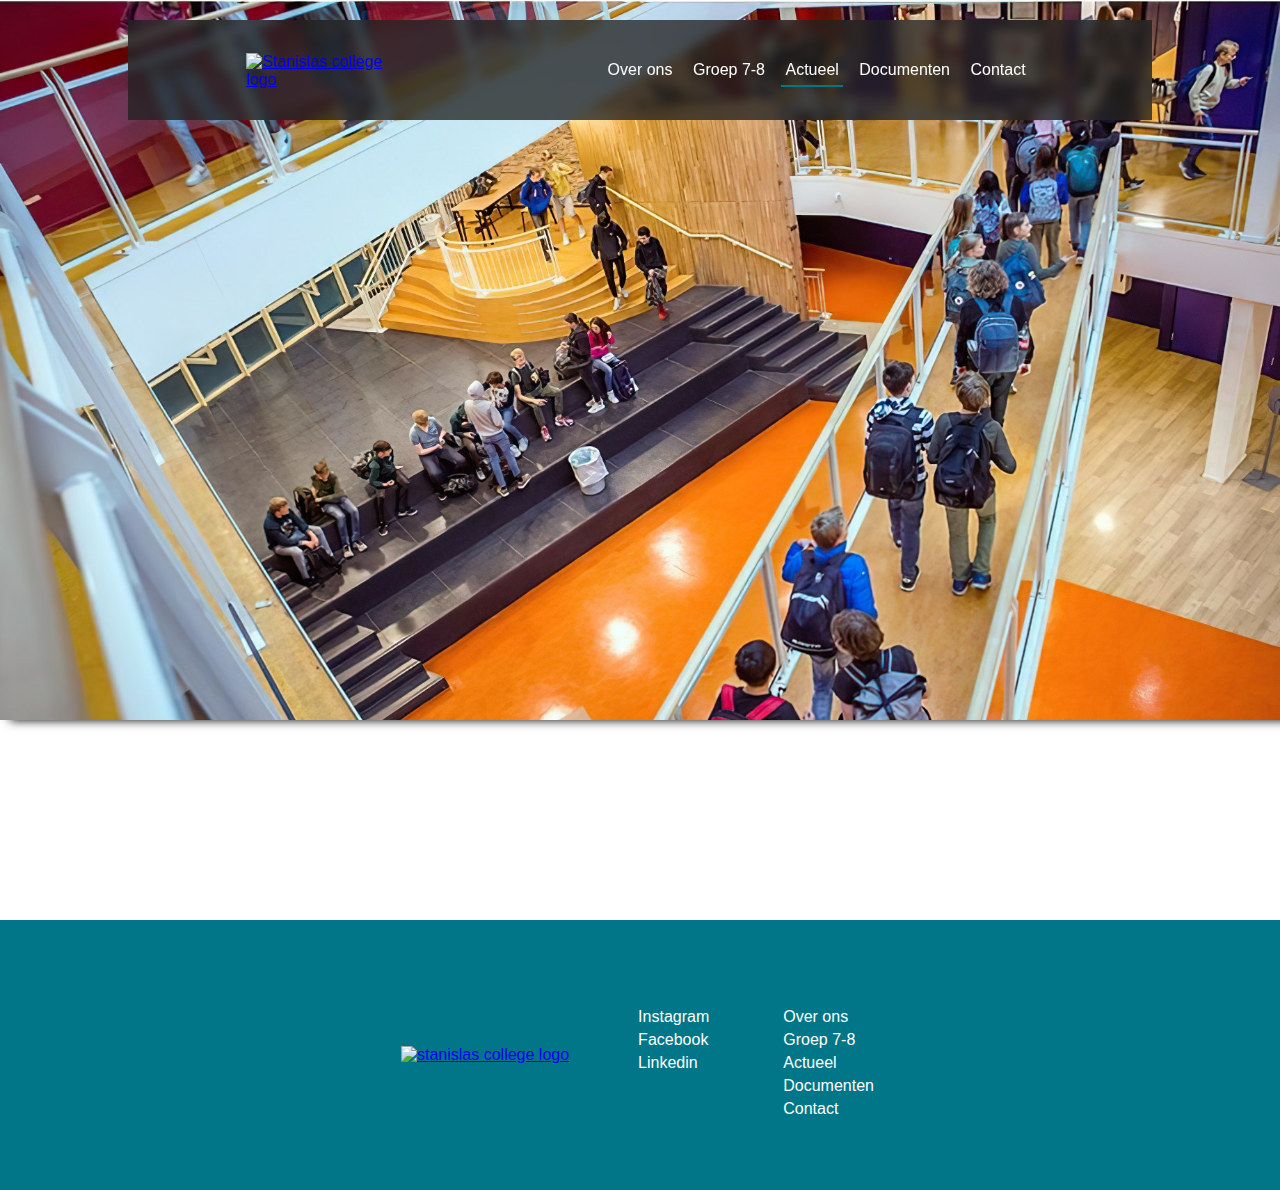
==== pages/actueel.html @ e2d853f0 "." ====
<!DOCTYPE html>
<html lang="nl">

<head>
  <meta charset="utf-8" />
  <meta name="viewport" content="width=device-width" />

  <title>Stanislascollege Westplanstoen</title>
  <link href="./../css/styles.css" rel="stylesheet" type="text/css" />
  <link rel="stylesheet" href="https://cdnjs.cloudflare.com/ajax/libs/font-awesome/4.7.0/css/font-awesome.min.css" />
</head>

<body>
  <header>
    <nav>
      <div class="nav_logo">
        <a href="./../index.html">
          <img
            src="https://www.stanislascollegewestplantsoen.nl/lcms2/RESIZE/w250/bestanden/Stanislas_SCW_lichtgroen_witrgb@2x.png?1669297369="
            alt="Stanislas college logo" />
        </a>
      </div>
      <ul>
        <li class="nav_item">
          <a class="nav_link" href="./over-ons.html">Over ons</a>
        </li>
        <li class="nav_item">
          <a class="nav_link" href="./groep78.html">Groep 7-8</a>
        </li>
        <li class="nav_item">
          <a class="nav_link active " href="./actueel.html">Actueel</a>
        </li>
        <li class="nav_item">
          <a class="nav_link" href="./documenten.html">Documenten</a>
        </li>
        <li class="nav_item">
          <a class="nav_link" href="./contact.html">Contact</a>
        </li>
      </ul>
    </nav>
  </header>

  <main>
  </main>

  <footer>
    <div class="footer_logo_container">
      <a href="./../index.html">
        <img
          src="https://www.stanislascollegewestplantsoen.nl/lcms2/RESIZE/w250/bestanden/Stanislas_SCW_lichtgroen_witrgb@2x.png?1669297369="
          alt="stanislas college logo" class="footer_logo" />
      </a>
    </div>

    <div class="socials_container">
      <ul>
        <li class="social">
          <a target="_blank" href="https://www.instagram.com/stanislascollege_westplantsoen/">Instagram</a>
        </li>
        <li class="social">
          <a target="_blank" href="https://www.facebook.com/stanislascollegewestplantsoen/?locale=nl_NL">Facebook</a>
        </li>
        <li class="social">
          <a target="_blank" href="https://nl.linkedin.com/company/stanislascollege">Linkedin</a>
        </li>
      </ul>
    </div>

    <div class="nav_footer_container">
      <ul>
        <li class="nav_item"><a href="./over-ons.html">Over ons</a></li>
        <li class="nav_item"><a href="./groep78.html">Groep 7-8</a></li>
        <li class="nav_item"><a href="./actueel.html">Actueel</a></li>
        <li class="nav_item">
          <a href="./documenten.html">Documenten</a>
        </li>
        <li class="nav_item"><a href="./contact.html">Contact</a></li>
      </ul>
    </div>
  </footer>
</body>

</html>
---- css/styles.css ----
@import url("https://fonts.googleapis.com/css2?family=Open+Sans&family=Roboto&display=swap");
:root {
  --color-primary: #007688;
  --color-secondary: #7bd15e;
  --color-light: #fff;
  --color-dark: #212121;
  --font-family: "Open Sand", sans-serif;
}

* {
  padding: 0;
  margin: 0;
  box-sizing: border-box;
  font-family: var(--font-family);
  scrollbar-color: var(--color-primary);
}

body {
  overflow-x: hidden;
}

::-webkit-scrollbar {
  width: 0px;
}

header {
  width: 100vw;
  height: 80vh;
  display: flex;
  justify-content: center;
  background-image: url("./../images/School-Dia-8.jpg");
  background-repeat: no-repeat;
  background-size: cover;
  box-shadow: 10px 0px 10px black;
}
header nav {
  width: 80%;
  height: 100px;
  position: relative;
  top: 20px;
  padding: 20px;
  display: flex;
  flex-direction: row;
  align-items: center;
  background: rgba(33, 33, 33, 0.77);
  backdrop-filter: blur(5.5px);
}
header nav .nav_logo {
  position: relative;
  left: 10%;
  bottom: 2%;
  top: 2%;
}
header nav .nav_logo img {
  height: 50%;
  width: 130px;
}
header nav ul {
  position: relative;
  right: 10%;
  width: 100%;
  text-align: right;
  list-style-type: none;
}
header nav ul li.nav_item {
  display: inline;
}
header nav ul li.nav_item a.nav_link {
  padding: 8px;
  color: var(--color-light);
  text-decoration: none;
  position: relative;
}
header nav ul li.nav_item a.nav_link:hover::after {
  content: "";
  width: 90%;
  height: 2px;
  background: var(--color-primary);
  position: absolute;
  bottom: -1px;
  left: 5%;
}
header nav ul li.nav_item a.active::after {
  content: "";
  width: 90%;
  height: 2px;
  background: var(--color-primary);
  position: absolute;
  bottom: -1px;
  left: 5%;
}

main {
  margin: 100px;
  display: flex;
  flex-direction: column;
  align-items: center;
}
main article {
  min-width: 80%;
  max-width: 80%;
  background: var(--color-secondary);
  padding: 20px 40px;
}
main article .article_header {
  text-align: center;
  margin: 10px;
  font-size: 40px;
  margin: 40px;
}
main article .article_content {
  display: flex;
  flex-direction: row;
  align-items: center;
  gap: 60px;
}
main article p {
  text-align: left;
  max-width: 50%;
  padding: 30px;
}
main article img {
  width: 40%;
  height: 40%;
}
main article a.lees_meer {
  color: var(--color-dark);
  text-decoration: none;
  padding: 10px;
  margin: 50px;
  background-color: var(--color-light);
  transition: 0.2s;
}
main article a.lees_meer:hover {
  background: var(--color-primary);
}

footer {
  width: 100vw;
  height: 30vh;
  background-color: var(--color-primary);
  display: flex;
  flex-direction: row;
  align-items: center;
  justify-content: center;
  gap: 5%;
}
footer ul {
  list-style-type: none;
  height: 100px;
}
footer ul li {
  margin: 5px;
}
footer ul a {
  text-decoration: none;
  color: var(--color-light);
}
footer ul a:hover {
  text-decoration: underline;
}/*# sourceMappingURL=styles.css.map */
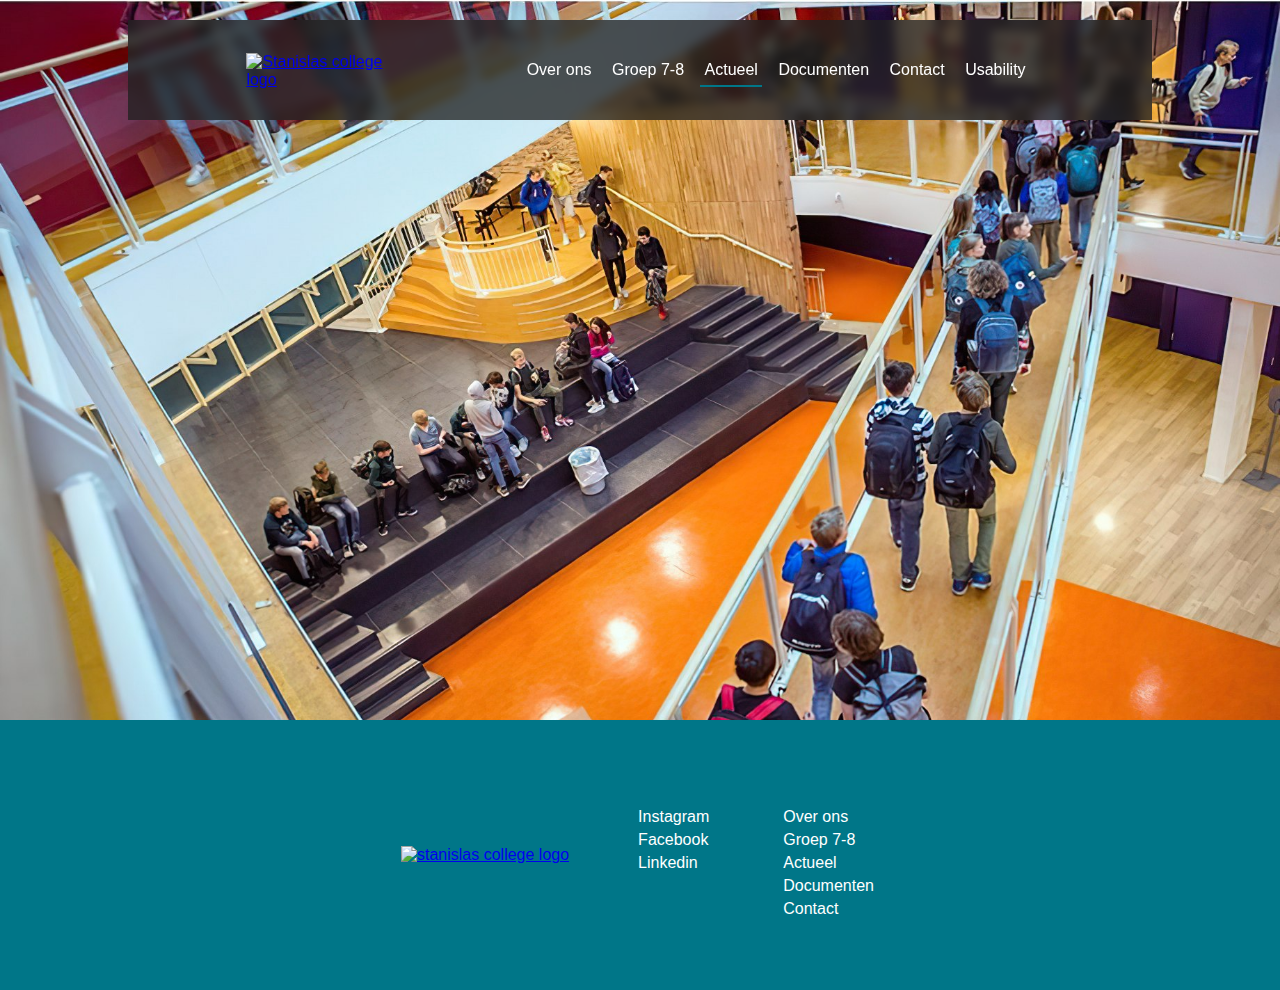
==== commit c6cd7602: "Usability in navigatiebalk toegevoegd" ====
--- a/pages/actueel.html
+++ b/pages/actueel.html
@@ -35,6 +35,9 @@
         </li>
         <li class="nav_item">
           <a class="nav_link" href="./contact.html">Contact</a>
+        </li>
+        <li class="nav_item">
+          <a class="nav_link" target="_blank" href="https://docs.google.com/document/d/1-e7tygElVISvK5tj8F6lJgRgIdkqLpesP6tqKDZHxVI/edit?usp=sharing">Usability</a>
         </li>
       </ul>
     </nav>
--- a/css/styles.css
+++ b/css/styles.css
@@ -91,47 +91,44 @@
 }
 
 main {
-  margin: 100px;
   display: flex;
   flex-direction: column;
   align-items: center;
 }
-main article {
-  min-width: 80%;
-  max-width: 80%;
-  background: var(--color-secondary);
-  padding: 20px 40px;
+main article.over_ons {
+  position: relative;
+  width: 80%;
 }
-main article .article_header {
+main article.over_ons .article_header {
   text-align: center;
   margin: 10px;
   font-size: 40px;
   margin: 40px;
+  color: var(--color-secondary);
 }
-main article .article_content {
+main article.over_ons .article_content {
   display: flex;
   flex-direction: row;
   align-items: center;
   gap: 60px;
+  height: 300px;
+  overflow: hidden;
 }
-main article p {
+main article.over_ons p {
   text-align: left;
   max-width: 50%;
-  padding: 30px;
+  padding: 100px;
 }
-main article img {
-  width: 40%;
-  height: 40%;
+main article.over_ons img {
+  width: 50%;
 }
-main article a.lees_meer {
+main article.over_ons a.lees_meer {
   color: var(--color-dark);
   text-decoration: none;
-  padding: 10px;
-  margin: 50px;
   background-color: var(--color-light);
   transition: 0.2s;
 }
-main article a.lees_meer:hover {
+main article.over_ons a.lees_meer:hover {
   background: var(--color-primary);
 }
 
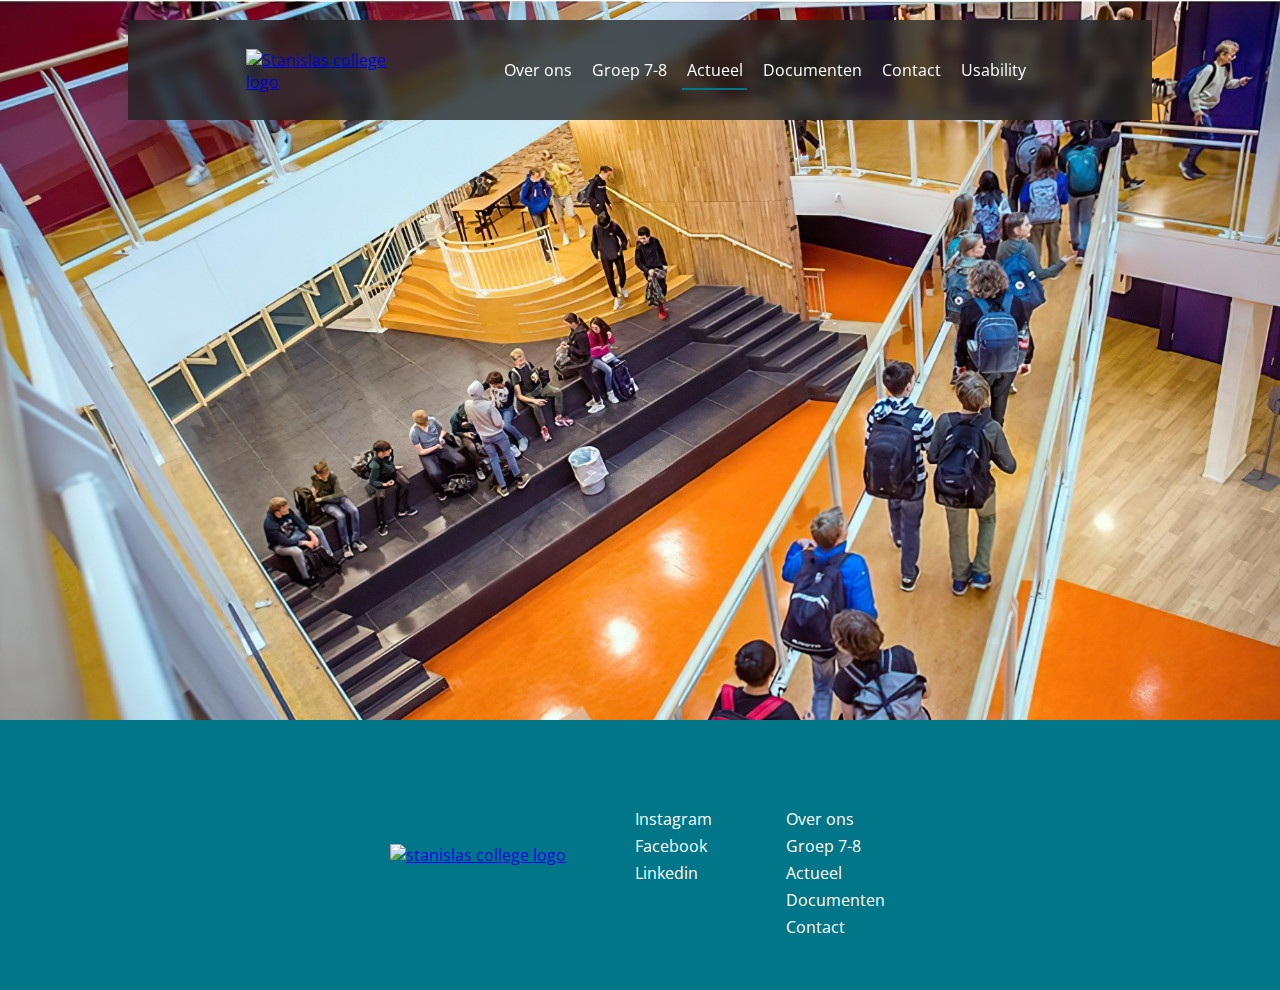
==== commit bc6e365f: "last minute de puntjes op de i" ====
--- a/pages/actueel.html
+++ b/pages/actueel.html
@@ -6,7 +6,7 @@
   <meta name="viewport" content="width=device-width" />
 
   <title>Stanislascollege Westplanstoen</title>
-  <link href="./../css/styles.css" rel="stylesheet" type="text/css" />
+  <link href="./../css/header_footer.css" rel="stylesheet" type="text/css" />
   <link rel="stylesheet" href="https://cdnjs.cloudflare.com/ajax/libs/font-awesome/4.7.0/css/font-awesome.min.css" />
 </head>
 
--- a/css/header_footer.css
+++ b/css/header_footer.css
@@ -0,0 +1,118 @@
+@import url("https://fonts.googleapis.com/css2?family=Open+Sans&family=Roboto&display=swap");
+:root {
+  --color-primary: #007688;
+  --color-secondary: #7bd15e;
+  --color-light: #fff;
+  --color-dark: #212121;
+  --font-family: "Open Sans", sans-serif;
+}
+
+* {
+  padding: 0;
+  margin: 0;
+  box-sizing: border-box;
+  font-family: var(--font-family);
+  scrollbar-color: var(--color-primary);
+}
+
+body {
+  overflow-x: hidden;
+}
+
+::-webkit-scrollbar {
+  width: 0px;
+}
+
+header {
+  width: 100vw;
+  height: 80vh;
+  display: flex;
+  justify-content: center;
+  background-image: url("./../images/School-Dia-8.jpg");
+  background-repeat: no-repeat;
+  background-size: cover;
+  box-shadow: 10px 0px 10px black;
+}
+header nav {
+  width: 80%;
+  height: 100px;
+  position: relative;
+  top: 20px;
+  padding: 20px;
+  display: flex;
+  flex-direction: row;
+  align-items: center;
+  background: rgba(33, 33, 33, 0.77);
+  backdrop-filter: blur(5.5px);
+}
+header nav .nav_logo {
+  position: relative;
+  left: 10%;
+  bottom: 2%;
+  top: 2%;
+}
+header nav .nav_logo img {
+  height: 50%;
+  width: 130px;
+}
+header nav ul {
+  position: relative;
+  right: 10%;
+  width: 100%;
+  text-align: right;
+  list-style-type: none;
+}
+header nav ul li.nav_item {
+  display: inline;
+}
+header nav ul li.nav_item a.nav_link {
+  padding: 8px;
+  color: var(--color-light);
+  text-decoration: none;
+  position: relative;
+}
+header nav ul li.nav_item a.nav_link:hover::after {
+  content: "";
+  width: 90%;
+  height: 2px;
+  background: var(--color-primary);
+  position: absolute;
+  bottom: -1px;
+  left: 5%;
+}
+header nav ul li.nav_item a.active::after {
+  content: "";
+  width: 90%;
+  height: 2px;
+  background: var(--color-primary);
+  position: absolute;
+  bottom: -1px;
+  left: 5%;
+}
+
+footer {
+  width: 100vw;
+  height: 30vh;
+  background-color: var(--color-primary);
+  display: flex;
+  flex-direction: row;
+  align-items: center;
+  justify-content: center;
+  gap: 5%;
+}
+footer ul {
+  list-style-type: none;
+  height: 100px;
+}
+footer ul li {
+  margin: 5px;
+}
+footer ul a {
+  text-decoration: none;
+  color: var(--color-light);
+}
+footer ul a:hover {
+  text-decoration: underline;
+}/*# sourceMappingURL=styles.css.map */
+
+
